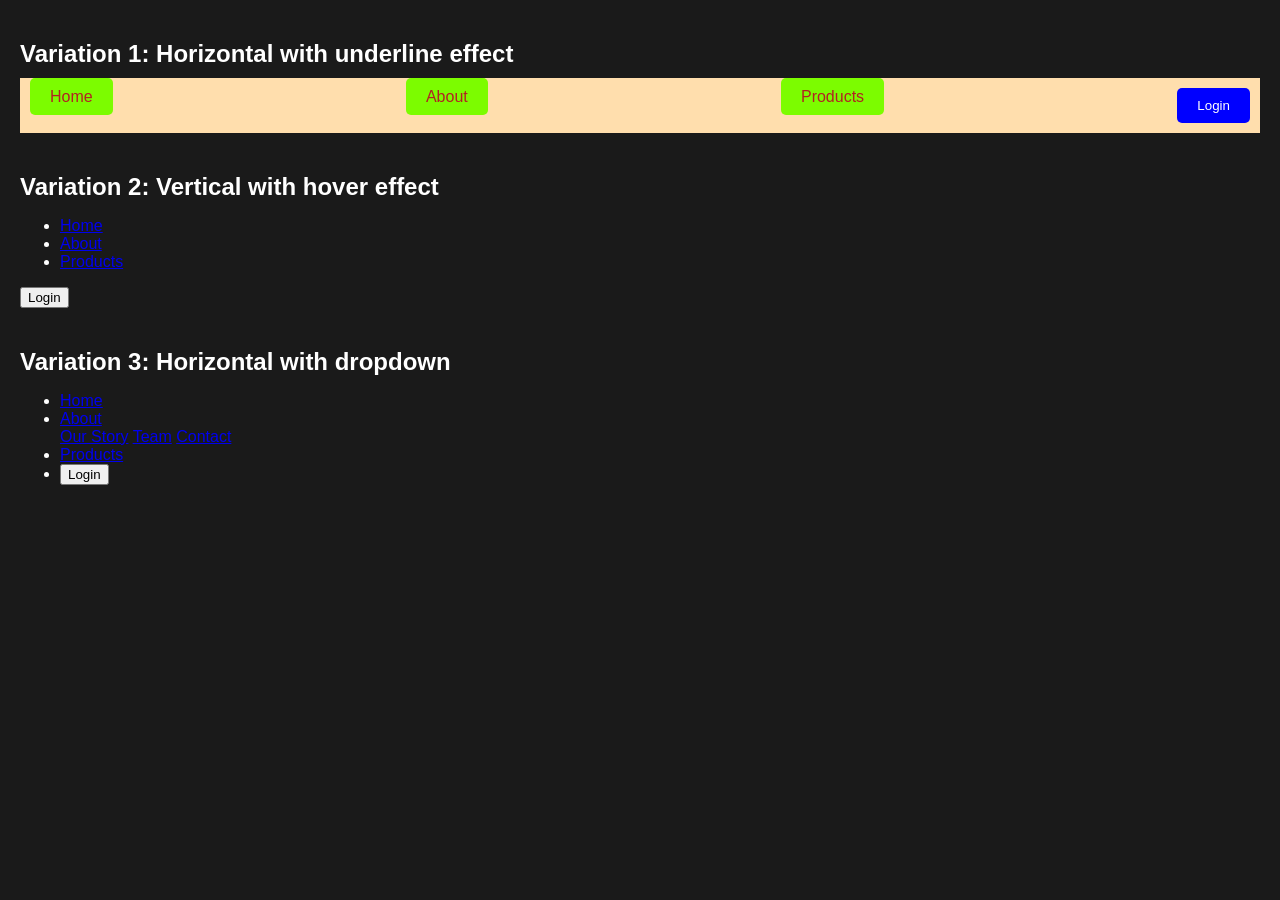
==== css/navbar.html @ 8d396207 "navbar with pseudo element" ====
<!DOCTYPE html>
<html lang="en">
<head>
    <meta charset="UTF-8" />
    <meta name="viewport" content="width=device-width, initial-scale=1.0" />
    <title>Navigation Bar Variations</title>

    <style>
        body{
            font-family: Arial, Helvetica, sans-serif;
            margin: 0;
            padding: 20px;
            background-color: #1a1a1a;
            color: white;
        }
        .nav-container{
            margin-bottom: 40px;
        }
        h2{
            margin-bottom: 10px;
        }
        .nav1{
            background-color: navajowhite;
            padding: 10px;
        }
        .nav1 ul{
            list-style-type: none;
            margin: 0;
            padding: 0;
            display: flex;
            justify-content: space-between;
        }
        .nav1 li{
            display: inline;
        }
        .nav1 a{
            text-decoration: none;
            color: firebrick;
            background-color: lawngreen;
            padding: 10px 20px;
            border-radius: 5px;
            position: relative;
        }
        .nav1 .login-btn{
            background-color: blue;
            color: white;
            border: none;
            padding: 10px 20px;
            border-radius: 5px;
            cursor: pointer;
        }

        .nav1 a::after{
            content: "";
            position: absolute;
            height: 2px;
            width: 100%;
            bottom: 0;
            left: 0;
            background-color: cadetblue;
            transform: scaleX(0);
            transition: transform 0.3s
            ease-in-out;

        }

        .nav1 a:hover::after{
            transform: scaleX(1);

        }

    </style>
</head>
<body>
<div class="nav-container">
    <h2>Variation 1: Horizontal with underline effect</h2>
    <nav class="nav1">
        <ul>
            <li><a href="#">Home</a></li>
            <li><a href="#">About</a></li>
            <li><a href="#">Products</a></li>
            <li><button class="login-btn">Login</button></li>
        </ul>
    </nav>
</div>

<div class="nav-container">
    <h2>Variation 2: Vertical with hover effect</h2>
    <nav class="nav2">
        <ul>
            <li><a href="#">Home</a></li>
            <li><a href="#">About</a></li>
            <li><a href="#">Products</a></li>
        </ul>
        <button class="login-btn">Login</button>
    </nav>
</div>

<div class="nav-container">
    <h2>Variation 3: Horizontal with dropdown</h2>
    <nav class="nav3">
        <ul>
            <li><a href="#">Home</a></li>
            <li class="dropdown">
                <a href="#">About</a>
                <div class="dropdown-content">
                    <a href="#">Our Story</a>
                    <a href="#">Team</a>
                    <a href="#">Contact</a>
                </div>
            </li>
            <li><a href="#">Products</a></li>
            <li><button class="login-btn">Login</button></li>
        </ul>
    </nav>
</div>
</body>
</html>
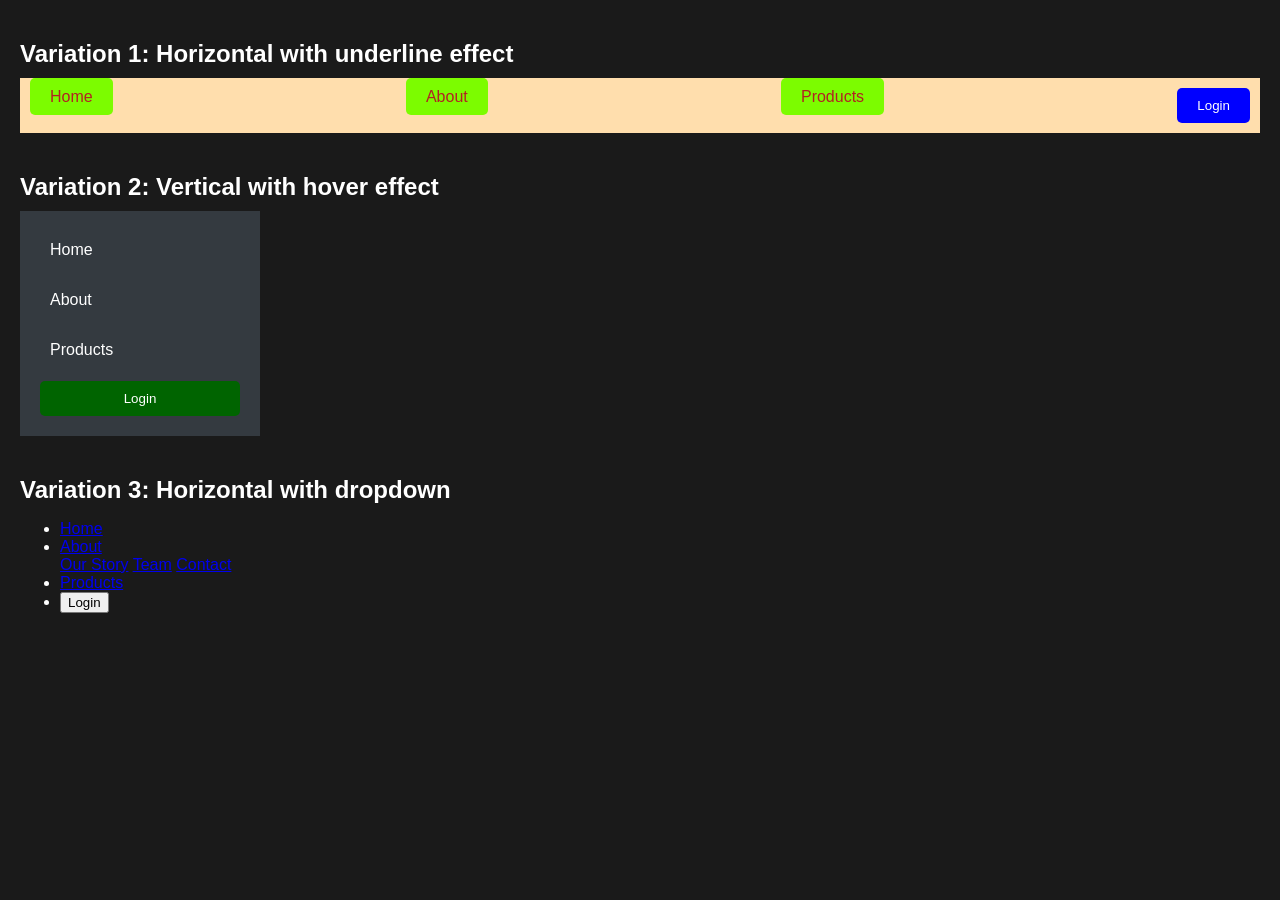
==== commit c116ccfc: "twitter style navbar in css" ====
--- a/css/navbar.html
+++ b/css/navbar.html
@@ -69,6 +69,49 @@
 
         }
 
+        .nav2{
+            background-color: #343a40;
+            width: 200px;
+            padding: 20px;
+            margin: 0;
+        }
+
+        .nav2 ul{
+            list-style-type: none;
+            margin: 0;
+            padding: 0;
+        }
+
+        .nav2 li{
+            margin-bottom: 12px;
+        }
+
+        .nav2 a{
+            text-decoration: none;
+            color: white;
+            display: block;
+            padding: 10px;
+            width: 100%;
+        }
+
+        .nav2 a:hover{
+            background-color: blue;
+        }
+
+        .nav2 .login-btn{
+            background-color: darkgreen;
+            color: white;
+            border: none;
+            width: 100%;
+            padding: 10px;
+            cursor: pointer;
+            border-radius: 5px;
+        }
+
+        .nav2 .login-btn:hover{
+            background-color: dimgrey;
+        }
+
     </style>
 </head>
 <body>
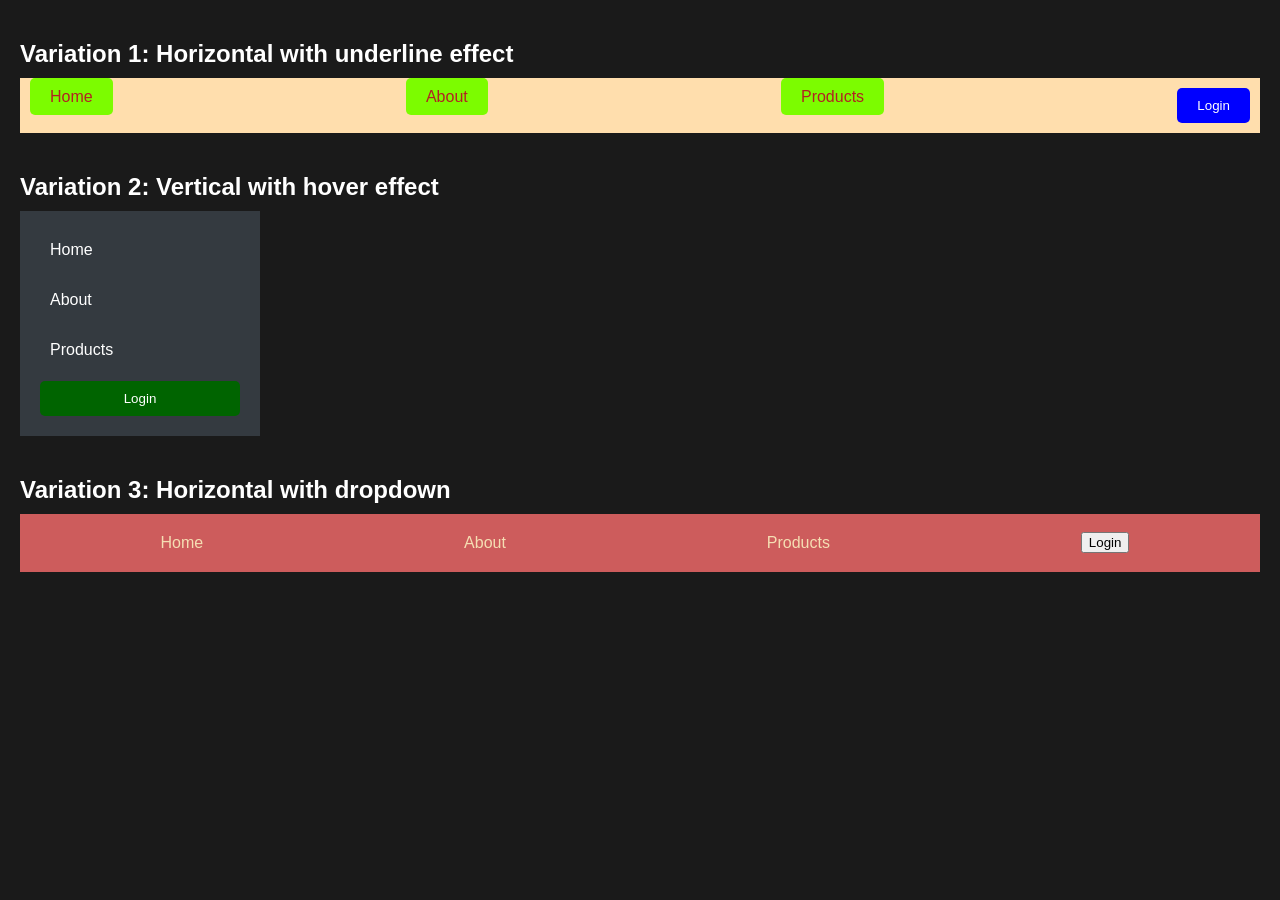
==== commit 879982d5: "dropdown navbars and positions" ====
--- a/css/navbar.html
+++ b/css/navbar.html
@@ -112,6 +112,37 @@
             background-color: dimgrey;
         }
 
+        .nav3{
+            background-color: indianred;
+            padding: 10px;
+        }
+
+        .nav3 ul{
+            list-style-type: none;
+            padding: 0;
+            margin: 0;
+            display: flex;
+            justify-content: space-around;
+            align-items: center;
+        }
+
+        .nav3 a{
+            text-decoration: none;
+            color: wheat;
+            padding: 10px;
+            display: block;
+        }
+
+        .nav3 .dropdown-content{
+            display: none;
+        }
+        .nav3 .dropdown:hover .dropdown-content{
+            display: block;
+            position: absolute;
+            background-color: red;
+            color: white;
+        }
+
     </style>
 </head>
 <body>
